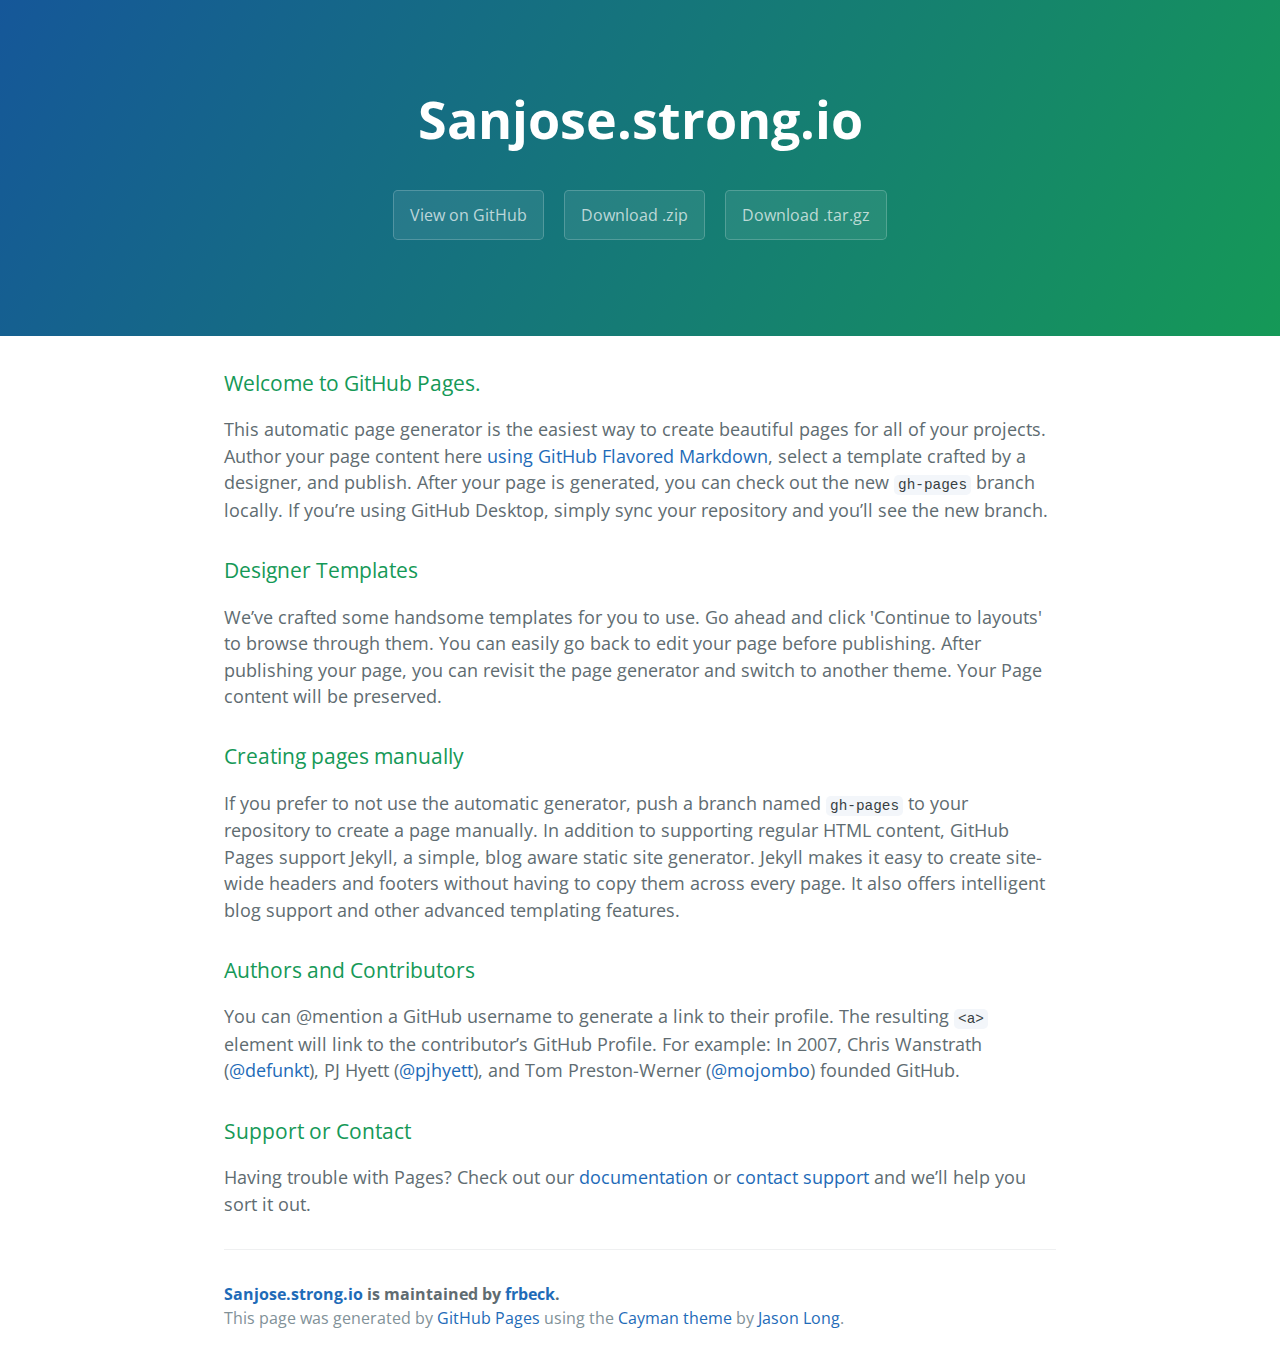
==== index.html @ 9eb65832 "Create master branch via GitHub" ====
<!DOCTYPE html>
<html lang="en-us">
  <head>
    <meta charset="UTF-8">
    <title>Sanjose.strong.io by frbeck</title>
    <meta name="viewport" content="width=device-width, initial-scale=1">
    <link rel="stylesheet" type="text/css" href="stylesheets/normalize.css" media="screen">
    <link href='https://fonts.googleapis.com/css?family=Open+Sans:400,700' rel='stylesheet' type='text/css'>
    <link rel="stylesheet" type="text/css" href="stylesheets/stylesheet.css" media="screen">
    <link rel="stylesheet" type="text/css" href="stylesheets/github-light.css" media="screen">
  </head>
  <body>
    <section class="page-header">
      <h1 class="project-name">Sanjose.strong.io</h1>
      <h2 class="project-tagline"></h2>
      <a href="https://github.com/frbeck/sanjose.strong.io" class="btn">View on GitHub</a>
      <a href="https://github.com/frbeck/sanjose.strong.io/zipball/master" class="btn">Download .zip</a>
      <a href="https://github.com/frbeck/sanjose.strong.io/tarball/master" class="btn">Download .tar.gz</a>
    </section>

    <section class="main-content">
      <h3>
<a id="welcome-to-github-pages" class="anchor" href="#welcome-to-github-pages" aria-hidden="true"><span aria-hidden="true" class="octicon octicon-link"></span></a>Welcome to GitHub Pages.</h3>
<p>This automatic page generator is the easiest way to create beautiful pages for all of your projects. Author your page content here <a href="https://guides.github.com/features/mastering-markdown/">using GitHub Flavored Markdown</a>, select a template crafted by a designer, and publish. After your page is generated, you can check out the new <code>gh-pages</code> branch locally. If you’re using GitHub Desktop, simply sync your repository and you’ll see the new branch.</p>
<h3>
<a id="designer-templates" class="anchor" href="#designer-templates" aria-hidden="true"><span aria-hidden="true" class="octicon octicon-link"></span></a>Designer Templates</h3>
<p>We’ve crafted some handsome templates for you to use. Go ahead and click 'Continue to layouts' to browse through them. You can easily go back to edit your page before publishing. After publishing your page, you can revisit the page generator and switch to another theme. Your Page content will be preserved.</p>
<h3>
<a id="creating-pages-manually" class="anchor" href="#creating-pages-manually" aria-hidden="true"><span aria-hidden="true" class="octicon octicon-link"></span></a>Creating pages manually</h3>
<p>If you prefer to not use the automatic generator, push a branch named <code>gh-pages</code> to your repository to create a page manually. In addition to supporting regular HTML content, GitHub Pages support Jekyll, a simple, blog aware static site generator. Jekyll makes it easy to create site-wide headers and footers without having to copy them across every page. It also offers intelligent blog support and other advanced templating features.</p>
<h3>
<a id="authors-and-contributors" class="anchor" href="#authors-and-contributors" aria-hidden="true"><span aria-hidden="true" class="octicon octicon-link"></span></a>Authors and Contributors</h3>
<p>You can @mention a GitHub username to generate a link to their profile. The resulting <code>&lt;a&gt;</code> element will link to the contributor’s GitHub Profile. For example: In 2007, Chris Wanstrath (<a class="user-mention" data-hovercard-type="user" data-hovercard-url="/users/defunkt/hovercard" data-octo-click="hovercard-link-click" data-octo-dimensions="link_type:self" href="https://github.com/defunkt">@defunkt</a>), PJ Hyett (<a class="user-mention" data-hovercard-type="user" data-hovercard-url="/users/pjhyett/hovercard" data-octo-click="hovercard-link-click" data-octo-dimensions="link_type:self" href="https://github.com/pjhyett">@pjhyett</a>), and Tom Preston-Werner (<a class="user-mention" data-hovercard-type="user" data-hovercard-url="/users/mojombo/hovercard" data-octo-click="hovercard-link-click" data-octo-dimensions="link_type:self" href="https://github.com/mojombo">@mojombo</a>) founded GitHub.</p>
<h3>
<a id="support-or-contact" class="anchor" href="#support-or-contact" aria-hidden="true"><span aria-hidden="true" class="octicon octicon-link"></span></a>Support or Contact</h3>
<p>Having trouble with Pages? Check out our <a href="https://help.github.com/pages">documentation</a> or <a href="https://github.com/contact">contact support</a> and we’ll help you sort it out.</p>

      <footer class="site-footer">
        <span class="site-footer-owner"><a href="https://github.com/frbeck/sanjose.strong.io">Sanjose.strong.io</a> is maintained by <a href="https://github.com/frbeck">frbeck</a>.</span>

        <span class="site-footer-credits">This page was generated by <a href="https://pages.github.com">GitHub Pages</a> using the <a href="https://github.com/jasonlong/cayman-theme">Cayman theme</a> by <a href="https://twitter.com/jasonlong">Jason Long</a>.</span>
      </footer>

    </section>

  
  </body>
</html>
---- stylesheets/stylesheet.css ----
* {
  box-sizing: border-box; }

body {
  padding: 0;
  margin: 0;
  font-family: "Open Sans", "Helvetica Neue", Helvetica, Arial, sans-serif;
  font-size: 16px;
  line-height: 1.5;
  color: #606c71; }

a {
  color: #1e6bb8;
  text-decoration: none; }
  a:hover {
    text-decoration: underline; }

.btn {
  display: inline-block;
  margin-bottom: 1rem;
  color: rgba(255, 255, 255, 0.7);
  background-color: rgba(255, 255, 255, 0.08);
  border-color: rgba(255, 255, 255, 0.2);
  border-style: solid;
  border-width: 1px;
  border-radius: 0.3rem;
  transition: color 0.2s, background-color 0.2s, border-color 0.2s; }
  .btn + .btn {
    margin-left: 1rem; }

.btn:hover {
  color: rgba(255, 255, 255, 0.8);
  text-decoration: none;
  background-color: rgba(255, 255, 255, 0.2);
  border-color: rgba(255, 255, 255, 0.3); }

@media screen and (min-width: 64em) {
  .btn {
    padding: 0.75rem 1rem; } }

@media screen and (min-width: 42em) and (max-width: 64em) {
  .btn {
    padding: 0.6rem 0.9rem;
    font-size: 0.9rem; } }

@media screen and (max-width: 42em) {
  .btn {
    display: block;
    width: 100%;
    padding: 0.75rem;
    font-size: 0.9rem; }
    .btn + .btn {
      margin-top: 1rem;
      margin-left: 0; } }

.page-header {
  color: #fff;
  text-align: center;
  background-color: #159957;
  background-image: linear-gradient(120deg, #155799, #159957); }

@media screen and (min-width: 64em) {
  .page-header {
    padding: 5rem 6rem; } }

@media screen and (min-width: 42em) and (max-width: 64em) {
  .page-header {
    padding: 3rem 4rem; } }

@media screen and (max-width: 42em) {
  .page-header {
    padding: 2rem 1rem; } }

.project-name {
  margin-top: 0;
  margin-bottom: 0.1rem; }

@media screen and (min-width: 64em) {
  .project-name {
    font-size: 3.25rem; } }

@media screen and (min-width: 42em) and (max-width: 64em) {
  .project-name {
    font-size: 2.25rem; } }

@media screen and (max-width: 42em) {
  .project-name {
    font-size: 1.75rem; } }

.project-tagline {
  margin-bottom: 2rem;
  font-weight: normal;
  opacity: 0.7; }

@media screen and (min-width: 64em) {
  .project-tagline {
    font-size: 1.25rem; } }

@media screen and (min-width: 42em) and (max-width: 64em) {
  .project-tagline {
    font-size: 1.15rem; } }

@media screen and (max-width: 42em) {
  .project-tagline {
    font-size: 1rem; } }

.main-content :first-child {
  margin-top: 0; }
.main-content img {
  max-width: 100%; }
.main-content h1, .main-content h2, .main-content h3, .main-content h4, .main-content h5, .main-content h6 {
  margin-top: 2rem;
  margin-bottom: 1rem;
  font-weight: normal;
  color: #159957; }
.main-content p {
  margin-bottom: 1em; }
.main-content code {
  padding: 2px 4px;
  font-family: Consolas, "Liberation Mono", Menlo, Courier, monospace;
  font-size: 0.9rem;
  color: #383e41;
  background-color: #f3f6fa;
  border-radius: 0.3rem; }
.main-content pre {
  padding: 0.8rem;
  margin-top: 0;
  margin-bottom: 1rem;
  font: 1rem Consolas, "Liberation Mono", Menlo, Courier, monospace;
  color: #567482;
  word-wrap: normal;
  background-color: #f3f6fa;
  border: solid 1px #dce6f0;
  border-radius: 0.3rem; }
  .main-content pre > code {
    padding: 0;
    margin: 0;
    font-size: 0.9rem;
    color: #567482;
    word-break: normal;
    white-space: pre;
    background: transparent;
    border: 0; }
.main-content .highlight {
  margin-bottom: 1rem; }
  .main-content .highlight pre {
    margin-bottom: 0;
    word-break: normal; }
.main-content .highlight pre, .main-content pre {
  padding: 0.8rem;
  overflow: auto;
  font-size: 0.9rem;
  line-height: 1.45;
  border-radius: 0.3rem; }
.main-content pre code, .main-content pre tt {
  display: inline;
  max-width: initial;
  padding: 0;
  margin: 0;
  overflow: initial;
  line-height: inherit;
  word-wrap: normal;
  background-color: transparent;
  border: 0; }
  .main-content pre code:before, .main-content pre code:after, .main-content pre tt:before, .main-content pre tt:after {
    content: normal; }
.main-content ul, .main-content ol {
  margin-top: 0; }
.main-content blockquote {
  padding: 0 1rem;
  margin-left: 0;
  color: #819198;
  border-left: 0.3rem solid #dce6f0; }
  .main-content blockquote > :first-child {
    margin-top: 0; }
  .main-content blockquote > :last-child {
    margin-bottom: 0; }
.main-content table {
  display: block;
  width: 100%;
  overflow: auto;
  word-break: normal;
  word-break: keep-all; }
  .main-content table th {
    font-weight: bold; }
  .main-content table th, .main-content table td {
    padding: 0.5rem 1rem;
    border: 1px solid #e9ebec; }
.main-content dl {
  padding: 0; }
  .main-content dl dt {
    padding: 0;
    margin-top: 1rem;
    font-size: 1rem;
    font-weight: bold; }
  .main-content dl dd {
    padding: 0;
    margin-bottom: 1rem; }
.main-content hr {
  height: 2px;
  padding: 0;
  margin: 1rem 0;
  background-color: #eff0f1;
  border: 0; }

@media screen and (min-width: 64em) {
  .main-content {
    max-width: 64rem;
    padding: 2rem 6rem;
    margin: 0 auto;
    font-size: 1.1rem; } }

@media screen and (min-width: 42em) and (max-width: 64em) {
  .main-content {
    padding: 2rem 4rem;
    font-size: 1.1rem; } }

@media screen and (max-width: 42em) {
  .main-content {
    padding: 2rem 1rem;
    font-size: 1rem; } }

.site-footer {
  padding-top: 2rem;
  margin-top: 2rem;
  border-top: solid 1px #eff0f1; }

.site-footer-owner {
  display: block;
  font-weight: bold; }

.site-footer-credits {
  color: #819198; }

@media screen and (min-width: 64em) {
  .site-footer {
    font-size: 1rem; } }

@media screen and (min-width: 42em) and (max-width: 64em) {
  .site-footer {
    font-size: 1rem; } }

@media screen and (max-width: 42em) {
  .site-footer {
    font-size: 0.9rem; } }
---- stylesheets/github-light.css ----
/*!
 * GitHub Light v0.4.1
 * Copyright (c) 2012 - 2017 GitHub, Inc.
 * Licensed under MIT (https://github.com/primer/github-syntax-theme-generator/blob/master/LICENSE)
 */

.pl-c /* comment, punctuation.definition.comment, string.comment */ {
  color: #6a737d;
}

.pl-c1 /* constant, entity.name.constant, variable.other.constant, variable.language, support, meta.property-name, support.constant, support.variable, meta.module-reference, markup.raw, meta.diff.header, meta.output */,
.pl-s .pl-v /* string variable */ {
  color: #005cc5;
}

.pl-e /* entity */,
.pl-en /* entity.name */ {
  color: #6f42c1;
}

.pl-smi /* variable.parameter.function, storage.modifier.package, storage.modifier.import, storage.type.java, variable.other */,
.pl-s .pl-s1 /* string source */ {
  color: #24292e;
}

.pl-ent /* entity.name.tag, markup.quote */ {
  color: #22863a;
}

.pl-k /* keyword, storage, storage.type */ {
  color: #d73a49;
}

.pl-s /* string */,
.pl-pds /* punctuation.definition.string, source.regexp, string.regexp.character-class */,
.pl-s .pl-pse .pl-s1 /* string punctuation.section.embedded source */,
.pl-sr /* string.regexp */,
.pl-sr .pl-cce /* string.regexp constant.character.escape */,
.pl-sr .pl-sre /* string.regexp source.ruby.embedded */,
.pl-sr .pl-sra /* string.regexp string.regexp.arbitrary-repitition */ {
  color: #032f62;
}

.pl-v /* variable */,
.pl-smw /* sublimelinter.mark.warning */ {
  color: #e36209;
}

.pl-bu /* invalid.broken, invalid.deprecated, invalid.unimplemented, message.error, brackethighlighter.unmatched, sublimelinter.mark.error */ {
  color: #b31d28;
}

.pl-ii /* invalid.illegal */ {
  color: #fafbfc;
  background-color: #b31d28;
}

.pl-c2 /* carriage-return */ {
  color: #fafbfc;
  background-color: #d73a49;
}

.pl-c2::before /* carriage-return */ {
  content: "^M";
}

.pl-sr .pl-cce /* string.regexp constant.character.escape */ {
  font-weight: bold;
  color: #22863a;
}

.pl-ml /* markup.list */ {
  color: #735c0f;
}

.pl-mh /* markup.heading */,
.pl-mh .pl-en /* markup.heading entity.name */,
.pl-ms /* meta.separator */ {
  font-weight: bold;
  color: #005cc5;
}

.pl-mi /* markup.italic */ {
  font-style: italic;
  color: #24292e;
}

.pl-mb /* markup.bold */ {
  font-weight: bold;
  color: #24292e;
}

.pl-md /* markup.deleted, meta.diff.header.from-file, punctuation.definition.deleted */ {
  color: #b31d28;
  background-color: #ffeef0;
}

.pl-mi1 /* markup.inserted, meta.diff.header.to-file, punctuation.definition.inserted */ {
  color: #22863a;
  background-color: #f0fff4;
}

.pl-mc /* markup.changed, punctuation.definition.changed */ {
  color: #e36209;
  background-color: #ffebda;
}

.pl-mi2 /* markup.ignored, markup.untracked */ {
  color: #f6f8fa;
  background-color: #005cc5;
}

.pl-mdr /* meta.diff.range */ {
  font-weight: bold;
  color: #6f42c1;
}

.pl-ba /* brackethighlighter.tag, brackethighlighter.curly, brackethighlighter.round, brackethighlighter.square, brackethighlighter.angle, brackethighlighter.quote */ {
  color: #586069;
}

.pl-sg /* sublimelinter.gutter-mark */ {
  color: #959da5;
}

.pl-corl /* constant.other.reference.link, string.other.link */ {
  text-decoration: underline;
  color: #032f62;
}
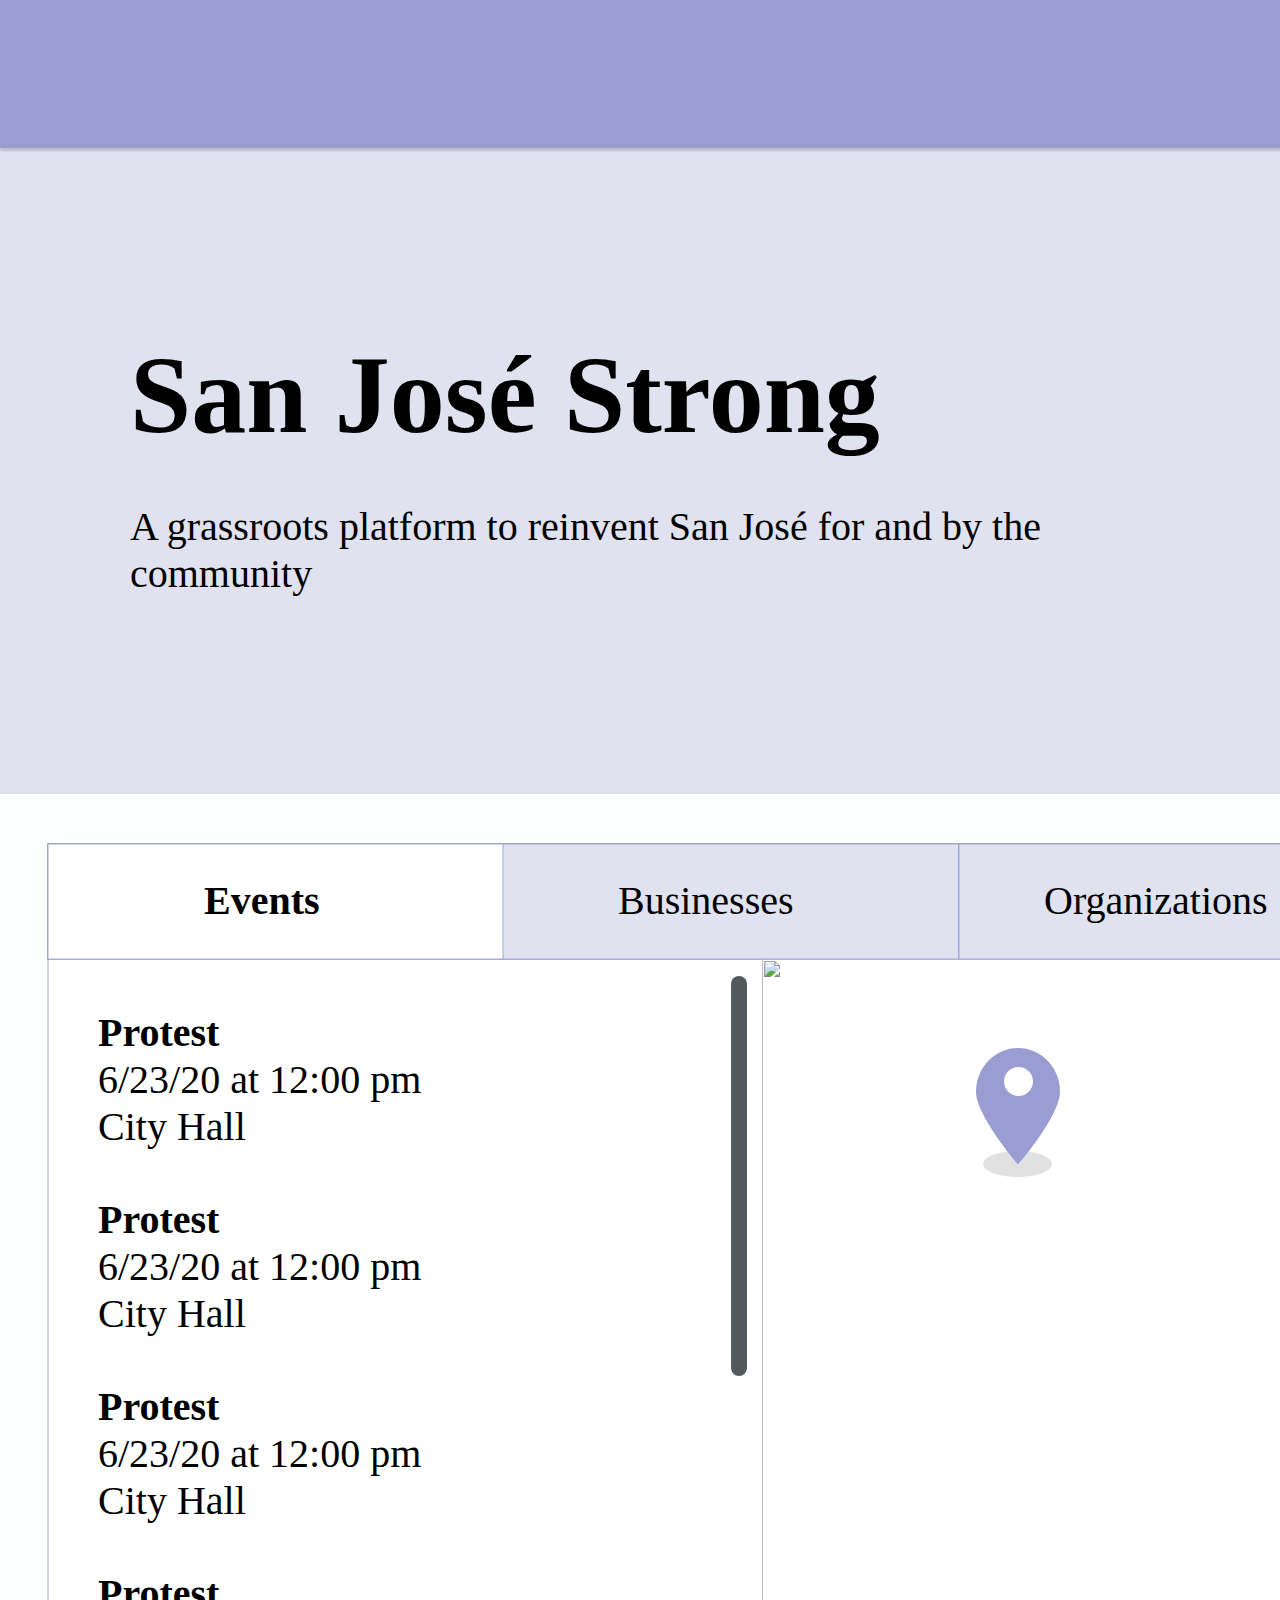
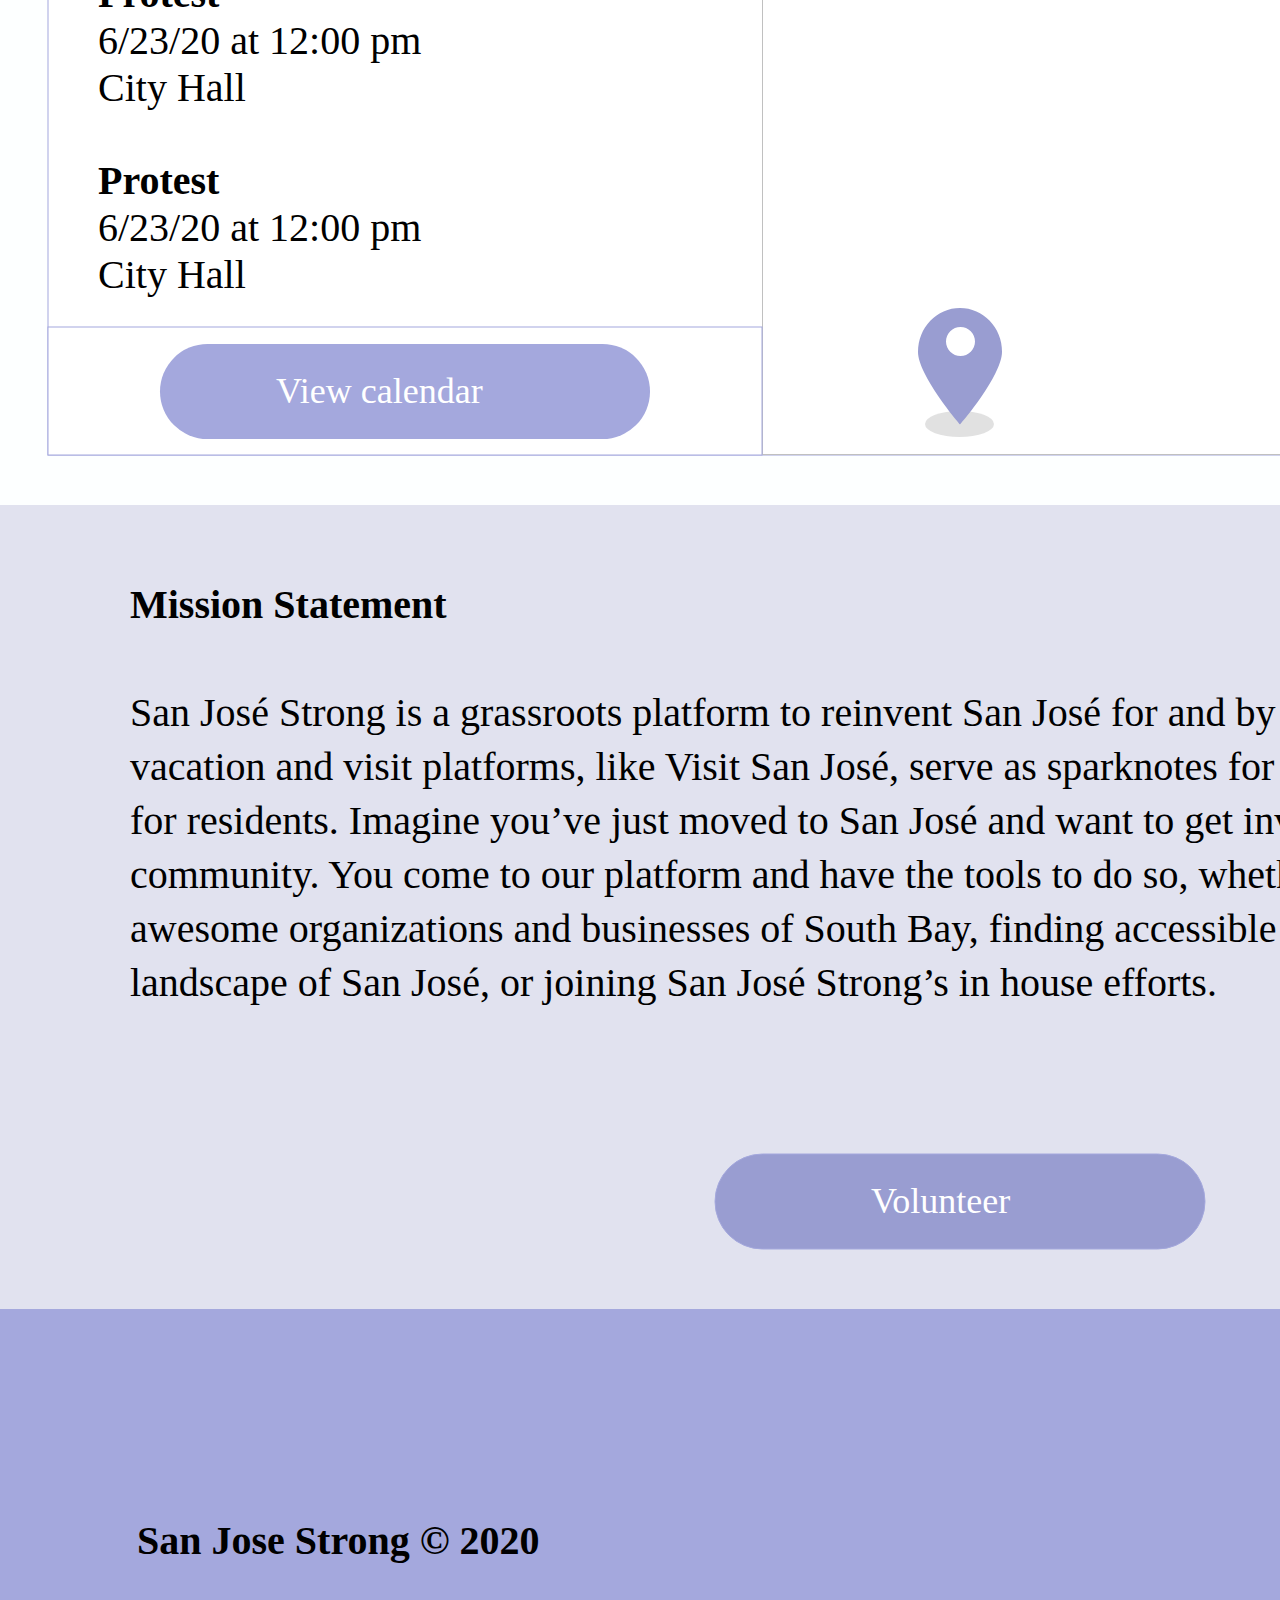
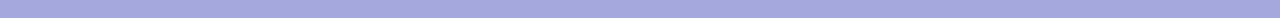
==== commit 3198910b: "Rename __Home___default_events__.html to index.html" ====
--- a/index.html
+++ b/index.html
@@ -1,48 +1,220 @@
 <!DOCTYPE html>
-<html lang="en-us">
-  <head>
-    <meta charset="UTF-8">
-    <title>Sanjose.strong.io by frbeck</title>
-    <meta name="viewport" content="width=device-width, initial-scale=1">
-    <link rel="stylesheet" type="text/css" href="stylesheets/normalize.css" media="screen">
-    <link href='https://fonts.googleapis.com/css?family=Open+Sans:400,700' rel='stylesheet' type='text/css'>
-    <link rel="stylesheet" type="text/css" href="stylesheets/stylesheet.css" media="screen">
-    <link rel="stylesheet" type="text/css" href="stylesheets/github-light.css" media="screen">
-  </head>
-  <body>
-    <section class="page-header">
-      <h1 class="project-name">Sanjose.strong.io</h1>
-      <h2 class="project-tagline"></h2>
-      <a href="https://github.com/frbeck/sanjose.strong.io" class="btn">View on GitHub</a>
-      <a href="https://github.com/frbeck/sanjose.strong.io/zipball/master" class="btn">Download .zip</a>
-      <a href="https://github.com/frbeck/sanjose.strong.io/tarball/master" class="btn">Download .tar.gz</a>
-    </section>
-
-    <section class="main-content">
-      <h3>
-<a id="welcome-to-github-pages" class="anchor" href="#welcome-to-github-pages" aria-hidden="true"><span aria-hidden="true" class="octicon octicon-link"></span></a>Welcome to GitHub Pages.</h3>
-<p>This automatic page generator is the easiest way to create beautiful pages for all of your projects. Author your page content here <a href="https://guides.github.com/features/mastering-markdown/">using GitHub Flavored Markdown</a>, select a template crafted by a designer, and publish. After your page is generated, you can check out the new <code>gh-pages</code> branch locally. If you’re using GitHub Desktop, simply sync your repository and you’ll see the new branch.</p>
-<h3>
-<a id="designer-templates" class="anchor" href="#designer-templates" aria-hidden="true"><span aria-hidden="true" class="octicon octicon-link"></span></a>Designer Templates</h3>
-<p>We’ve crafted some handsome templates for you to use. Go ahead and click 'Continue to layouts' to browse through them. You can easily go back to edit your page before publishing. After publishing your page, you can revisit the page generator and switch to another theme. Your Page content will be preserved.</p>
-<h3>
-<a id="creating-pages-manually" class="anchor" href="#creating-pages-manually" aria-hidden="true"><span aria-hidden="true" class="octicon octicon-link"></span></a>Creating pages manually</h3>
-<p>If you prefer to not use the automatic generator, push a branch named <code>gh-pages</code> to your repository to create a page manually. In addition to supporting regular HTML content, GitHub Pages support Jekyll, a simple, blog aware static site generator. Jekyll makes it easy to create site-wide headers and footers without having to copy them across every page. It also offers intelligent blog support and other advanced templating features.</p>
-<h3>
-<a id="authors-and-contributors" class="anchor" href="#authors-and-contributors" aria-hidden="true"><span aria-hidden="true" class="octicon octicon-link"></span></a>Authors and Contributors</h3>
-<p>You can @mention a GitHub username to generate a link to their profile. The resulting <code>&lt;a&gt;</code> element will link to the contributor’s GitHub Profile. For example: In 2007, Chris Wanstrath (<a class="user-mention" data-hovercard-type="user" data-hovercard-url="/users/defunkt/hovercard" data-octo-click="hovercard-link-click" data-octo-dimensions="link_type:self" href="https://github.com/defunkt">@defunkt</a>), PJ Hyett (<a class="user-mention" data-hovercard-type="user" data-hovercard-url="/users/pjhyett/hovercard" data-octo-click="hovercard-link-click" data-octo-dimensions="link_type:self" href="https://github.com/pjhyett">@pjhyett</a>), and Tom Preston-Werner (<a class="user-mention" data-hovercard-type="user" data-hovercard-url="/users/mojombo/hovercard" data-octo-click="hovercard-link-click" data-octo-dimensions="link_type:self" href="https://github.com/mojombo">@mojombo</a>) founded GitHub.</p>
-<h3>
-<a id="support-or-contact" class="anchor" href="#support-or-contact" aria-hidden="true"><span aria-hidden="true" class="octicon octicon-link"></span></a>Support or Contact</h3>
-<p>Having trouble with Pages? Check out our <a href="https://help.github.com/pages">documentation</a> or <a href="https://github.com/contact">contact support</a> and we’ll help you sort it out.</p>
-
-      <footer class="site-footer">
-        <span class="site-footer-owner"><a href="https://github.com/frbeck/sanjose.strong.io">Sanjose.strong.io</a> is maintained by <a href="https://github.com/frbeck">frbeck</a>.</span>
-
-        <span class="site-footer-credits">This page was generated by <a href="https://pages.github.com">GitHub Pages</a> using the <a href="https://github.com/jasonlong/cayman-theme">Cayman theme</a> by <a href="https://twitter.com/jasonlong">Jason Long</a>.</span>
-      </footer>
-
-    </section>
-
-  
-  </body>
+<html>
+<head>
+<meta charset="utf-8"/>
+<meta http-equiv="X-UA-Compatible" content="IE=edge"/>
+<meta name="viewport" content="width=device-width, initial-scale=1.0">
+<title>* Home - default/events *</title>
+<link rel="stylesheet" type="text/css" id="applicationStylesheet" href="__Home___default_events__.css"/>
+<script id="applicationScript" type="text/javascript" src="__Home___default_events__.js"></script>
+</head>
+<body>
+<div id="_Home_-_defaultevents_">
+	<svg class="Rectangle_45">
+		<rect id="Rectangle_45" rx="0" ry="0" x="0" y="0" width="1822" height="1211">
+		</rect>
+	</svg>
+	<div id="Group_33">
+		<svg class="Rectangle_46">
+			<rect id="Rectangle_46" rx="0" ry="0" x="0" y="0" width="1822" height="115">
+			</rect>
+		</svg>
+	</div>
+	<img id="Mask_Group_1" src="Mask_Group_1.png" srcset="Mask_Group_1.png 1x, Mask_Group_1@2x.png 2x">
+	</svg>
+	<div id="Repeat_Grid_3">
+		<div id="Repeat_Grid_3_0" class="">
+			<div id="Protest_62320_at_1200_pm_City_">
+				<span>Protest</span><br><span style="font-style:normal;font-weight:normal;">6/23/20 at 12:00 pm<br/>City Hall </span>
+			</div>
+		</div>
+		<div id="Repeat_Grid_3_1" class="">
+			<div id="Protest_62320_at_1200_pm_City__">
+				<span>Protest</span><br><span style="font-style:normal;font-weight:normal;">6/23/20 at 12:00 pm<br/>City Hall </span>
+			</div>
+		</div>
+		<div id="Repeat_Grid_3_2" class="">
+			<div id="Protest_62320_at_1200_pm_City__ba">
+				<span>Protest</span><br><span style="font-style:normal;font-weight:normal;">6/23/20 at 12:00 pm<br/>City Hall </span>
+			</div>
+		</div>
+		<div id="Repeat_Grid_3_3" class="">
+			<div id="Protest_62320_at_1200_pm_City__bb">
+				<span>Protest</span><br><span style="font-style:normal;font-weight:normal;">6/23/20 at 12:00 pm<br/>City Hall </span>
+			</div>
+		</div>
+		<div id="Repeat_Grid_3_4" class="">
+			<div id="Protest_62320_at_1200_pm_City__bc">
+				<span>Protest</span><br><span style="font-style:normal;font-weight:normal;">6/23/20 at 12:00 pm<br/>City Hall </span>
+			</div>
+		</div>
+	</div>
+	<svg class="Rectangle_47">
+		<rect id="Rectangle_47" rx="8" ry="8" x="0" y="0" width="16" height="400">
+		</rect>
+	</svg>
+	<svg class="Rectangle_48">
+		<rect id="Rectangle_48" rx="0" ry="0" x="0" y="0" width="455.5" height="115">
+		</rect>
+	</svg>
+	<svg class="Rectangle_49">
+		<rect id="Rectangle_49" rx="0" ry="0" x="0" y="0" width="455.5" height="115">
+		</rect>
+	</svg>
+	<svg class="Rectangle_50">
+		<rect id="Rectangle_50" rx="0" ry="0" x="0" y="0" width="455.5" height="115">
+		</rect>
+	</svg>
+	<svg class="Rectangle_51">
+		<rect id="Rectangle_51" rx="0" ry="0" x="0" y="0" width="455.5" height="115">
+		</rect>
+	</svg>
+	<div id="Events">
+		<span>Events</span>
+	</div>
+	<div id="Businesses">
+		<span>Businesses</span>
+	</div>
+	<div id="Organizations">
+		<span>Organizations</span>
+	</div>
+	<div id="Stories__News">
+		<span>Stories & News</span>
+	</div>
+	<svg class="Rectangle_56">
+		<rect id="Rectangle_56" rx="0" ry="0" x="0" y="0" width="714" height="128">
+		</rect>
+	</svg>
+	<div id="mission_statement" class="mission_statement">
+		<div id="mission_statement_and_goals">
+			<svg class="Rectangle_13">
+				<rect id="Rectangle_13" rx="0" ry="0" x="0" y="0" width="1920" height="804">
+				</rect>
+			</svg>
+			<div id="Mission_Statement__San_Jos_Str">
+				<span>Mission Statement<br/></span><br><span style="font-style:normal;font-weight:normal;">San José Strong is a grassroots platform to reinvent San José for and by the community. Where vacation and visit platforms, like Visit San José, serve as sparknotes for tourists. We are the whole book for residents. Imagine you’ve just moved to San José and want to get involved in the culture and community. You come to our platform and have the tools to do so, whether by getting connected to the awesome organizations and businesses of South Bay, finding accessible resources to understand the landscape of San José, or joining San José Strong’s in house efforts. </span>
+			</div>
+		</div>
+		<div id="Group_11">
+			<svg class="Rectangle_8">
+				<rect id="Rectangle_8" rx="47.5" ry="47.5" x="0" y="0" width="490" height="95">
+				</rect>
+			</svg>
+			<div id="Volunteer">
+				<span>Volunteer</span>
+			</div>
+		</div>
+	</div>
+	<div id="Group_39">
+		<svg class="Rectangle_8_bp">
+			<rect id="Rectangle_8_bp" rx="47.5" ry="47.5" x="0" y="0" width="490" height="95">
+			</rect>
+		</svg>
+		<div id="View_calendar">
+			<span>View calendar</span>
+		</div>
+	</div>
+	<div id="footer" class="footer">
+		<svg class="Rectangle_58">
+			<rect id="Rectangle_58" rx="0" ry="0" x="0" y="0" width="1920" height="309">
+			</rect>
+		</svg>
+		<div id="San_Jose_Strong__2020">
+			<span>San Jose Strong © 2020</span>
+		</div>
+	</div>
+	<div id="Group_40">
+		<div id="Group_32">
+			<svg class="Union_4" viewBox="8998.999 -1568.501 69.001 137.001">
+				<path id="Union_4" d="M 9019.0009765625 -1431.499389648438 C 9007.9541015625 -1431.499389648438 8998.9990234375 -1440.45458984375 8998.9990234375 -1451.498901367188 L 8998.9990234375 -1500.500732421875 L 9068 -1500.500732421875 L 9068 -1451.498901367188 C 9068 -1440.45458984375 9059.044921875 -1431.499389648438 9048.0009765625 -1431.499389648438 L 9019.0009765625 -1431.499389648438 Z M 8998.9990234375 -1500.500732421875 L 8998.9990234375 -1548.498901367188 C 8998.9990234375 -1559.545532226562 9007.9541015625 -1568.500732421875 9019.0009765625 -1568.500732421875 L 9048.0009765625 -1568.500732421875 C 9059.044921875 -1568.500732421875 9068 -1559.545532226562 9068 -1548.498901367188 L 9068 -1500.500732421875 L 8998.9990234375 -1500.500732421875 Z">
+				</path>
+			</svg>
+			<svg class="Rectangle_23">
+				<rect id="Rectangle_23" rx="0" ry="0" x="0" y="0" width="25" height="4">
+				</rect>
+			</svg>
+			<svg class="Rectangle_24">
+				<rect id="Rectangle_24" rx="0" ry="0" x="0" y="0" width="25" height="4">
+				</rect>
+			</svg>
+			<svg class="Rectangle_25">
+				<rect id="Rectangle_25" rx="0" ry="0" x="0" y="0" width="24.75" height="4.125">
+				</rect>
+			</svg>
+		</div>
+		<svg class="Line_6" viewBox="0 0 54 1">
+			<path id="Line_6" d="M 0 0 L 54 0">
+			</path>
+		</svg>
+	</div>
+	<div id="Group_41">
+		<svg class="Ellipse_4">
+			<ellipse id="Ellipse_4" rx="34.5" ry="13" cx="34.5" cy="13">
+			</ellipse>
+		</svg>
+		<svg class="Subtraction_3" viewBox="0 0 84 116.378">
+			<path id="Subtraction_3" d="M 42.00031661987305 116.3781127929688 L 41.99955749511719 116.3772430419922 C 41.89420318603516 116.255615234375 31.34418678283691 104.0428314208984 21.00014495849609 89.13588714599609 C 14.9037446975708 80.35027313232422 10.04624462127686 72.33348846435547 6.562544345855713 65.30821228027344 C 2.20797324180603 56.52667236328125 1.599905772309285e-05 49.27855682373047 1.599905772309285e-05 43.76520156860352 C 1.599905772309285e-05 37.85702896118164 1.110473155975342 32.12555694580078 3.300530195236206 26.72999954223633 C 5.415915966033936 21.51844215393066 8.444244384765625 16.83801460266113 12.30141639709473 12.81869983673096 C 16.15865898132324 8.799328804016113 20.65034484863281 5.643657207489014 25.65170097351074 3.439357042312622 C 30.82973098754883 1.157171249389648 36.3302001953125 -1.613071987094372e-07 42.00031661987305 -1.613071987094372e-07 C 47.67017364501953 -1.613071987094372e-07 53.17047500610352 1.157171249389648 58.3484001159668 3.439357042312622 C 63.34961700439453 5.643657207489014 67.84120178222656 8.799328804016113 71.69838714599609 12.81869983673096 C 75.55551910400391 16.83801460266113 78.58383178710938 21.51845741271973 80.69920349121094 26.72999954223633 C 82.88925933837891 32.12557220458984 83.99971771240234 37.8570442199707 83.99971771240234 43.76520156860352 C 83.99971771240234 49.27858734130859 81.79180145263672 56.52669906616211 77.43731689453125 65.30821228027344 C 73.95370483398438 72.33347320556641 69.09629058837891 80.35027313232422 63.00001525878906 89.13590240478516 C 52.65931701660156 104.0383453369141 42.10646057128906 116.2555694580078 42.00107192993164 116.3772430419922 L 42.00031661987305 116.3781127929688 Z M 42.49981689453125 18.99991416931152 C 38.62667465209961 18.99991416931152 34.98541641235352 20.50814247131348 32.24677276611328 23.24677085876465 C 29.50814437866211 25.98542785644531 27.99991607666016 29.62668609619141 27.99991607666016 33.49980163574219 C 27.99991607666016 37.37292861938477 29.50814437866211 41.01418685913086 32.24677276611328 43.75284194946289 C 34.98540115356445 46.49147033691406 38.62667465209961 47.99971389770508 42.49981689453125 47.99971389770508 C 46.37294387817383 47.99971389770508 50.01420211791992 46.49147033691406 52.75283050537109 43.75284194946289 C 55.49147415161133 41.01418685913086 56.99971771240234 37.3729133605957 56.99971771240234 33.49980163574219 C 56.99971771240234 29.62667083740234 55.49147415161133 25.98541450500488 52.75283050537109 23.24677085876465 C 50.01418685913086 20.50814247131348 46.37292861938477 18.99991416931152 42.49981689453125 18.99991416931152 Z">
+			</path>
+		</svg>
+	</div>
+	<div id="Group_42">
+		<svg class="Ellipse_4_b">
+			<ellipse id="Ellipse_4_b" rx="34.5" ry="13" cx="34.5" cy="13">
+			</ellipse>
+		</svg>
+		<svg class="Subtraction_3_b" viewBox="0 0 84 116.378">
+			<path id="Subtraction_3_b" d="M 42.00031661987305 116.3781127929688 L 41.99955749511719 116.3772430419922 C 41.89420318603516 116.255615234375 31.34418678283691 104.0428314208984 21.00014495849609 89.13588714599609 C 14.9037446975708 80.35027313232422 10.04624462127686 72.33348846435547 6.562544345855713 65.30821228027344 C 2.20797324180603 56.52667236328125 1.599905772309285e-05 49.27855682373047 1.599905772309285e-05 43.76520156860352 C 1.599905772309285e-05 37.85702896118164 1.110473155975342 32.12555694580078 3.300530195236206 26.72999954223633 C 5.415915966033936 21.51844215393066 8.444244384765625 16.83801460266113 12.30141639709473 12.81869983673096 C 16.15865898132324 8.799328804016113 20.65034484863281 5.643657207489014 25.65170097351074 3.439357042312622 C 30.82973098754883 1.157171249389648 36.3302001953125 -1.613071987094372e-07 42.00031661987305 -1.613071987094372e-07 C 47.67017364501953 -1.613071987094372e-07 53.17047500610352 1.157171249389648 58.3484001159668 3.439357042312622 C 63.34961700439453 5.643657207489014 67.84120178222656 8.799328804016113 71.69838714599609 12.81869983673096 C 75.55551910400391 16.83801460266113 78.58383178710938 21.51845741271973 80.69920349121094 26.72999954223633 C 82.88925933837891 32.12557220458984 83.99971771240234 37.8570442199707 83.99971771240234 43.76520156860352 C 83.99971771240234 49.27858734130859 81.79180145263672 56.52669906616211 77.43731689453125 65.30821228027344 C 73.95370483398438 72.33347320556641 69.09629058837891 80.35027313232422 63.00001525878906 89.13590240478516 C 52.65931701660156 104.0383453369141 42.10646057128906 116.2555694580078 42.00107192993164 116.3772430419922 L 42.00031661987305 116.3781127929688 Z M 42.49981689453125 18.99991416931152 C 38.62667465209961 18.99991416931152 34.98541641235352 20.50814247131348 32.24677276611328 23.24677085876465 C 29.50814437866211 25.98542785644531 27.99991607666016 29.62668609619141 27.99991607666016 33.49980163574219 C 27.99991607666016 37.37292861938477 29.50814437866211 41.01418685913086 32.24677276611328 43.75284194946289 C 34.98540115356445 46.49147033691406 38.62667465209961 47.99971389770508 42.49981689453125 47.99971389770508 C 46.37294387817383 47.99971389770508 50.01420211791992 46.49147033691406 52.75283050537109 43.75284194946289 C 55.49147415161133 41.01418685913086 56.99971771240234 37.3729133605957 56.99971771240234 33.49980163574219 C 56.99971771240234 29.62667083740234 55.49147415161133 25.98541450500488 52.75283050537109 23.24677085876465 C 50.01418685913086 20.50814247131348 46.37292861938477 18.99991416931152 42.49981689453125 18.99991416931152 Z">
+			</path>
+		</svg>
+	</div>
+	<div id="Group_43">
+		<svg class="Ellipse_4_ca">
+			<ellipse id="Ellipse_4_ca" rx="34.5" ry="13" cx="34.5" cy="13">
+			</ellipse>
+		</svg>
+		<svg class="Subtraction_3_ca" viewBox="0 0 84 116.378">
+			<path id="Subtraction_3_ca" d="M 42.00031661987305 116.3781127929688 L 41.99955749511719 116.3772430419922 C 41.89420318603516 116.255615234375 31.34418678283691 104.0428314208984 21.00014495849609 89.13588714599609 C 14.9037446975708 80.35027313232422 10.04624462127686 72.33348846435547 6.562544345855713 65.30821228027344 C 2.20797324180603 56.52667236328125 1.599905772309285e-05 49.27855682373047 1.599905772309285e-05 43.76520156860352 C 1.599905772309285e-05 37.85702896118164 1.110473155975342 32.12555694580078 3.300530195236206 26.72999954223633 C 5.415915966033936 21.51844215393066 8.444244384765625 16.83801460266113 12.30141639709473 12.81869983673096 C 16.15865898132324 8.799328804016113 20.65034484863281 5.643657207489014 25.65170097351074 3.439357042312622 C 30.82973098754883 1.157171249389648 36.3302001953125 -1.613071987094372e-07 42.00031661987305 -1.613071987094372e-07 C 47.67017364501953 -1.613071987094372e-07 53.17047500610352 1.157171249389648 58.3484001159668 3.439357042312622 C 63.34961700439453 5.643657207489014 67.84120178222656 8.799328804016113 71.69838714599609 12.81869983673096 C 75.55551910400391 16.83801460266113 78.58383178710938 21.51845741271973 80.69920349121094 26.72999954223633 C 82.88925933837891 32.12557220458984 83.99971771240234 37.8570442199707 83.99971771240234 43.76520156860352 C 83.99971771240234 49.27858734130859 81.79180145263672 56.52669906616211 77.43731689453125 65.30821228027344 C 73.95370483398438 72.33347320556641 69.09629058837891 80.35027313232422 63.00001525878906 89.13590240478516 C 52.65931701660156 104.0383453369141 42.10646057128906 116.2555694580078 42.00107192993164 116.3772430419922 L 42.00031661987305 116.3781127929688 Z M 42.49981689453125 18.99991416931152 C 38.62667465209961 18.99991416931152 34.98541641235352 20.50814247131348 32.24677276611328 23.24677085876465 C 29.50814437866211 25.98542785644531 27.99991607666016 29.62668609619141 27.99991607666016 33.49980163574219 C 27.99991607666016 37.37292861938477 29.50814437866211 41.01418685913086 32.24677276611328 43.75284194946289 C 34.98540115356445 46.49147033691406 38.62667465209961 47.99971389770508 42.49981689453125 47.99971389770508 C 46.37294387817383 47.99971389770508 50.01420211791992 46.49147033691406 52.75283050537109 43.75284194946289 C 55.49147415161133 41.01418685913086 56.99971771240234 37.3729133605957 56.99971771240234 33.49980163574219 C 56.99971771240234 29.62667083740234 55.49147415161133 25.98541450500488 52.75283050537109 23.24677085876465 C 50.01418685913086 20.50814247131348 46.37292861938477 18.99991416931152 42.49981689453125 18.99991416931152 Z">
+			</path>
+		</svg>
+	</div>
+	<div id="sj_strong_header_home" class="sj_strong_header_home">
+		<div id="header">
+			<svg class="Path_2" viewBox="0 0 1920 646">
+				<path id="Path_2" d="M 0 0 L 1920 0 L 1920 646 L 0 646 L 0 0 Z">
+				</path>
+			</svg>
+		</div>
+		<div id="Group_48">
+			<svg class="Rectangle_7">
+				<rect id="Rectangle_7" rx="0" ry="0" x="0" y="0" width="1920" height="148">
+				</rect>
+			</svg>
+			<div id="Group_47">
+				<svg class="Rectangle_73">
+					<rect id="Rectangle_73" rx="0" ry="0" x="0" y="0" width="120" height="15">
+					</rect>
+				</svg>
+				<svg class="Rectangle_74">
+					<rect id="Rectangle_74" rx="0" ry="0" x="0" y="0" width="120" height="16">
+					</rect>
+				</svg>
+				<svg class="Rectangle_75">
+					<rect id="Rectangle_75" rx="0" ry="0" x="0" y="0" width="120" height="15">
+					</rect>
+				</svg>
+			</div>
+		</div>
+		<div id="Group_51">
+			<div id="San_Jos_Strong">
+				<span>San José Strong</span>
+			</div>
+			<div id="A_grassroots_platform_to_reinv">
+				<span>A grassroots platform to reinvent San José for and by the community</span>
+			</div>
+		</div>
+		<img id="Mask_Group_3" src="Mask_Group_3.png" srcset="Mask_Group_3.png 1x, Mask_Group_3@2x.png 2x">
+		</svg>
+	</div>
+</div>
+</body>
 </html>
--- a/__Home___default_events__.css
+++ b/__Home___default_events__.css
@@ -0,0 +1,800 @@
+.mediaViewInfo {
+	--web-view-name: * Home - default/events *;
+	--web-view-id: _Home_-_defaultevents_;
+	--web-scale-on-resize: true;
+	--web-enable-deep-linking: true;
+}
+:root {
+	--web-view-ids: _Home_-_defaultevents_;
+}
+* {
+	margin: 0;
+	padding: 0;
+	box-sizing: border-box;
+	border: none;
+}
+#_Home_-_defaultevents_ {
+	position: absolute;
+	width: 1920px;
+	height: 3218px;
+	background-color: rgba(253,255,255,1);
+	overflow: hidden;
+	--web-view-name: * Home - default/events *;
+	--web-view-id: _Home_-_defaultevents_;
+	--web-scale-on-resize: true;
+	--web-enable-deep-linking: true;
+}
+#Rectangle_45 {
+	fill: rgba(255,255,255,1);
+	stroke: rgba(164,168,221,1);
+	stroke-width: 1px;
+	stroke-linejoin: miter;
+	stroke-linecap: butt;
+	stroke-miterlimit: 4;
+	shape-rendering: auto;
+}
+.Rectangle_45 {
+	position: absolute;
+	overflow: visible;
+	width: 1822px;
+	height: 1211px;
+	left: 48px;
+	top: 844px;
+}
+#Group_33 {
+	position: absolute;
+	width: 1822px;
+	height: 115px;
+	left: 48px;
+	top: 844px;
+	overflow: visible;
+}
+#Rectangle_46 {
+	fill: rgba(255,255,255,1);
+	stroke: rgba(112,112,112,1);
+	stroke-width: 1px;
+	stroke-linejoin: miter;
+	stroke-linecap: butt;
+	stroke-miterlimit: 4;
+	shape-rendering: auto;
+}
+.Rectangle_46 {
+	position: absolute;
+	overflow: visible;
+	width: 1822px;
+	height: 115px;
+	left: 0px;
+	top: 0px;
+}
+#Mask_Group_1 {
+	position: absolute;
+	width: 1108.128px;
+	height: 1095.503px;
+	left: 761.541px;
+	top: 959px;
+	overflow: visible;
+}
+#Repeat_Grid_3 {
+	position: absolute;
+	width: 386px;
+	height: 918px;
+	left: 98px;
+	top: 1009px;
+	overflow: hidden;
+}
+#Repeat_Grid_3_0 {
+	position: absolute;
+	width: 385px;
+	height: 147px;
+	left: 0px;
+	top: 0px;
+	overflow: visible;
+}
+#Protest_62320_at_1200_pm_City_ {
+	left: 0px;
+	top: 0px;
+	position: absolute;
+	overflow: visible;
+	width: 386px;
+	white-space: nowrap;
+	text-align: left;
+	font-family: Montserrat;
+	font-style: normal;
+	font-weight: bold;
+	font-size: 40px;
+	color: rgba(0,0,0,1);
+}
+#Repeat_Grid_3_1 {
+	position: absolute;
+	width: 385px;
+	height: 147px;
+	left: 0px;
+	top: 187px;
+	overflow: visible;
+}
+#Protest_62320_at_1200_pm_City__ {
+	left: 0px;
+	top: 0px;
+	position: absolute;
+	overflow: visible;
+	width: 386px;
+	white-space: nowrap;
+	text-align: left;
+	font-family: Montserrat;
+	font-style: normal;
+	font-weight: bold;
+	font-size: 40px;
+	color: rgba(0,0,0,1);
+}
+#Repeat_Grid_3_2 {
+	position: absolute;
+	width: 385px;
+	height: 147px;
+	left: 0px;
+	top: 374px;
+	overflow: visible;
+}
+#Protest_62320_at_1200_pm_City__ba {
+	left: 0px;
+	top: 0px;
+	position: absolute;
+	overflow: visible;
+	width: 386px;
+	white-space: nowrap;
+	text-align: left;
+	font-family: Montserrat;
+	font-style: normal;
+	font-weight: bold;
+	font-size: 40px;
+	color: rgba(0,0,0,1);
+}
+#Repeat_Grid_3_3 {
+	position: absolute;
+	width: 385px;
+	height: 147px;
+	left: 0px;
+	top: 561px;
+	overflow: visible;
+}
+#Protest_62320_at_1200_pm_City__bb {
+	left: 0px;
+	top: 0px;
+	position: absolute;
+	overflow: visible;
+	width: 386px;
+	white-space: nowrap;
+	text-align: left;
+	font-family: Montserrat;
+	font-style: normal;
+	font-weight: bold;
+	font-size: 40px;
+	color: rgba(0,0,0,1);
+}
+#Repeat_Grid_3_4 {
+	position: absolute;
+	width: 385px;
+	height: 147px;
+	left: 0px;
+	top: 748px;
+	overflow: visible;
+}
+#Protest_62320_at_1200_pm_City__bc {
+	left: 0px;
+	top: 0px;
+	position: absolute;
+	overflow: visible;
+	width: 386px;
+	white-space: nowrap;
+	text-align: left;
+	font-family: Montserrat;
+	font-style: normal;
+	font-weight: bold;
+	font-size: 40px;
+	color: rgba(0,0,0,1);
+}
+#Rectangle_47 {
+	fill: rgba(82,90,93,1);
+}
+.Rectangle_47 {
+	position: absolute;
+	overflow: visible;
+	width: 16px;
+	height: 400px;
+	left: 731px;
+	top: 976px;
+}
+#Rectangle_48 {
+	fill: rgba(255,255,255,1);
+	stroke: rgba(164,168,221,1);
+	stroke-width: 1px;
+	stroke-linejoin: miter;
+	stroke-linecap: butt;
+	stroke-miterlimit: 4;
+	shape-rendering: auto;
+}
+.Rectangle_48 {
+	position: absolute;
+	overflow: visible;
+	width: 455.5px;
+	height: 115px;
+	left: 48px;
+	top: 844px;
+}
+#Rectangle_49 {
+	fill: rgba(225,226,239,1);
+	stroke: rgba(164,168,221,1);
+	stroke-width: 1px;
+	stroke-linejoin: miter;
+	stroke-linecap: butt;
+	stroke-miterlimit: 4;
+	shape-rendering: auto;
+}
+.Rectangle_49 {
+	position: absolute;
+	overflow: visible;
+	width: 455.5px;
+	height: 115px;
+	left: 503px;
+	top: 844px;
+}
+#Rectangle_50 {
+	fill: rgba(225,226,239,1);
+	stroke: rgba(164,168,221,1);
+	stroke-width: 1px;
+	stroke-linejoin: miter;
+	stroke-linecap: butt;
+	stroke-miterlimit: 4;
+	shape-rendering: auto;
+}
+.Rectangle_50 {
+	position: absolute;
+	overflow: visible;
+	width: 455.5px;
+	height: 115px;
+	left: 1414px;
+	top: 844px;
+}
+#Rectangle_51 {
+	fill: rgba(225,226,239,1);
+	stroke: rgba(164,168,221,1);
+	stroke-width: 1px;
+	stroke-linejoin: miter;
+	stroke-linecap: butt;
+	stroke-miterlimit: 4;
+	shape-rendering: auto;
+}
+.Rectangle_51 {
+	position: absolute;
+	overflow: visible;
+	width: 455.5px;
+	height: 115px;
+	left: 959px;
+	top: 844px;
+}
+#Events {
+	left: 204px;
+	top: 877px;
+	position: absolute;
+	overflow: visible;
+	width: 145px;
+	white-space: nowrap;
+	text-align: left;
+	font-family: Montserrat;
+	font-style: normal;
+	font-weight: bold;
+	font-size: 40px;
+	color: rgba(0,0,0,1);
+}
+#Businesses {
+	left: 618px;
+	top: 877px;
+	position: absolute;
+	overflow: visible;
+	width: 226px;
+	white-space: nowrap;
+	text-align: left;
+	font-family: Montserrat;
+	font-style: normal;
+	font-weight: normal;
+	font-size: 40px;
+	color: rgba(0,0,0,1);
+}
+#Organizations {
+	left: 1044px;
+	top: 877px;
+	position: absolute;
+	overflow: visible;
+	width: 286px;
+	white-space: nowrap;
+	text-align: left;
+	font-family: Montserrat;
+	font-style: normal;
+	font-weight: normal;
+	font-size: 40px;
+	color: rgba(0,0,0,1);
+}
+#Stories__News {
+	left: 1492px;
+	top: 877px;
+	position: absolute;
+	overflow: visible;
+	width: 300px;
+	white-space: nowrap;
+	text-align: left;
+	font-family: Montserrat;
+	font-style: normal;
+	font-weight: normal;
+	font-size: 40px;
+	color: rgba(0,0,0,1);
+}
+#Rectangle_56 {
+	fill: rgba(255,255,255,1);
+	stroke: rgba(164,168,221,1);
+	stroke-width: 1px;
+	stroke-linejoin: miter;
+	stroke-linecap: butt;
+	stroke-miterlimit: 4;
+	shape-rendering: auto;
+}
+.Rectangle_56 {
+	position: absolute;
+	overflow: visible;
+	width: 714px;
+	height: 128px;
+	left: 48px;
+	top: 1927px;
+}
+#mission_statement {
+	position: absolute;
+	width: 1920px;
+	height: 804px;
+	left: 0px;
+	top: 2105px;
+	overflow: visible;
+}
+#mission_statement_and_goals {
+	position: absolute;
+	width: 1920px;
+	height: 804px;
+	left: 0px;
+	top: 0px;
+	overflow: visible;
+}
+#Rectangle_13 {
+	fill: rgba(225,226,239,1);
+}
+.Rectangle_13 {
+	position: absolute;
+	overflow: visible;
+	width: 1920px;
+	height: 804px;
+	left: 0px;
+	top: 0px;
+}
+#Mission_Statement__San_Jos_Str {
+	left: 130px;
+	top: 80px;
+	position: absolute;
+	overflow: visible;
+	width: 1662px;
+	height: 536px;
+	line-height: 54px;
+	margin-top: -7px;
+	text-align: left;
+	font-family: Montserrat;
+	font-style: normal;
+	font-weight: bold;
+	font-size: 40px;
+	color: rgba(0,0,0,1);
+}
+#Group_11 {
+	position: absolute;
+	width: 490px;
+	height: 95px;
+	left: 715px;
+	top: 649px;
+	overflow: visible;
+}
+#Rectangle_8 {
+	fill: rgba(153,157,209,1);
+	stroke: rgba(164,168,221,1);
+	stroke-width: 1px;
+	stroke-linejoin: miter;
+	stroke-linecap: butt;
+	stroke-miterlimit: 4;
+	shape-rendering: auto;
+}
+.Rectangle_8 {
+	position: absolute;
+	overflow: visible;
+	width: 490px;
+	height: 95px;
+	left: 0px;
+	top: 0px;
+}
+#Volunteer {
+	left: 156px;
+	top: 26px;
+	position: absolute;
+	overflow: visible;
+	width: 180px;
+	white-space: nowrap;
+	text-align: left;
+	font-family: Montserrat;
+	font-style: normal;
+	font-weight: normal;
+	font-size: 36px;
+	color: rgba(255,255,255,1);
+}
+#Group_39 {
+	position: absolute;
+	width: 490px;
+	height: 95px;
+	left: 160px;
+	top: 1944px;
+	overflow: visible;
+}
+#Rectangle_8_bp {
+	fill: rgba(164,168,221,1);
+}
+.Rectangle_8_bp {
+	position: absolute;
+	overflow: visible;
+	width: 490px;
+	height: 95px;
+	left: 0px;
+	top: 0px;
+}
+#View_calendar {
+	left: 116px;
+	top: 26px;
+	position: absolute;
+	overflow: visible;
+	width: 260px;
+	white-space: nowrap;
+	text-align: left;
+	font-family: Montserrat;
+	font-style: normal;
+	font-weight: normal;
+	font-size: 36px;
+	color: rgba(255,255,255,1);
+}
+#footer {
+	position: absolute;
+	width: 1920px;
+	height: 309px;
+	left: 0px;
+	top: 2909px;
+	overflow: visible;
+}
+#Rectangle_58 {
+	fill: rgba(164,168,221,1);
+}
+.Rectangle_58 {
+	position: absolute;
+	overflow: visible;
+	width: 1920px;
+	height: 309px;
+	left: 0px;
+	top: 0px;
+}
+#San_Jose_Strong__2020 {
+	left: 137px;
+	top: 208px;
+	position: absolute;
+	overflow: visible;
+	width: 493px;
+	white-space: nowrap;
+	text-align: left;
+	font-family: Montserrat;
+	font-style: normal;
+	font-weight: bold;
+	font-size: 40px;
+	color: rgba(0,0,0,1);
+}
+#Group_40 {
+	position: absolute;
+	width: 69.001px;
+	height: 137.002px;
+	left: 1772.999px;
+	top: 1886.999px;
+	overflow: visible;
+}
+#Group_32 {
+	position: absolute;
+	width: 69.001px;
+	height: 137.002px;
+	left: 0px;
+	top: 0px;
+	overflow: visible;
+}
+#Union_4 {
+	fill: rgba(255,255,255,1);
+}
+.Union_4 {
+	filter: drop-shadow(0px 3px 6px rgba(0, 0, 0, 0.161));
+	overflow: visible;
+	position: absolute;
+	width: 87.001px;
+	height: 155.002px;
+	left: 0px;
+	top: 0px;
+	transform: matrix(1,0,0,1,0,0);
+}
+#Rectangle_23 {
+	fill: rgba(82,90,93,1);
+}
+.Rectangle_23 {
+	position: absolute;
+	overflow: visible;
+	width: 25px;
+	height: 4px;
+	left: 22.001px;
+	top: 103.001px;
+}
+#Rectangle_24 {
+	fill: rgba(82,90,93,1);
+}
+.Rectangle_24 {
+	position: absolute;
+	overflow: visible;
+	width: 25px;
+	height: 4px;
+	left: 22.001px;
+	top: 33.001px;
+}
+#Rectangle_25 {
+	fill: rgba(82,90,93,1);
+}
+.Rectangle_25 {
+	width: 24.75px;
+	height: 4.125px;
+	position: absolute;
+	overflow: visible;
+	transform: translate(-11091.999px, 9795.501px) matrix(1,0,0,1,11114,-9763) rotate(90deg);
+	transform-origin: center;
+}
+#Line_6 {
+	fill: transparent;
+	stroke: rgba(229,229,229,1);
+	stroke-width: 1px;
+	stroke-linejoin: miter;
+	stroke-linecap: butt;
+	stroke-miterlimit: 4;
+	shape-rendering: auto;
+}
+.Line_6 {
+	overflow: visible;
+	position: absolute;
+	width: 54px;
+	height: 1px;
+	left: 6.501px;
+	top: 68.501px;
+	transform: matrix(1,0,0,1,0,0);
+}
+#Group_41 {
+	position: absolute;
+	width: 84px;
+	height: 129px;
+	left: 976px;
+	top: 1048px;
+	overflow: visible;
+}
+#Ellipse_4 {
+	fill: rgba(195,195,195,0.502);
+}
+.Ellipse_4 {
+	position: absolute;
+	overflow: visible;
+	width: 69px;
+	height: 26px;
+	left: 7px;
+	top: 103px;
+}
+#Subtraction_3 {
+	fill: rgba(153,157,209,1);
+}
+.Subtraction_3 {
+	overflow: visible;
+	position: absolute;
+	width: 84px;
+	height: 116.378px;
+	left: 0px;
+	top: 0px;
+	transform: matrix(1,0,0,1,0,0);
+}
+#Group_42 {
+	position: absolute;
+	width: 84px;
+	height: 129px;
+	left: 1330px;
+	top: 1319px;
+	overflow: visible;
+}
+#Ellipse_4_b {
+	fill: rgba(195,195,195,0.502);
+}
+.Ellipse_4_b {
+	position: absolute;
+	overflow: visible;
+	width: 69px;
+	height: 26px;
+	left: 7px;
+	top: 103px;
+}
+#Subtraction_3_b {
+	fill: rgba(153,157,209,1);
+}
+.Subtraction_3_b {
+	overflow: visible;
+	position: absolute;
+	width: 84px;
+	height: 116.378px;
+	left: 0px;
+	top: 0px;
+	transform: matrix(1,0,0,1,0,0);
+}
+#Group_43 {
+	position: absolute;
+	width: 84px;
+	height: 129px;
+	left: 918px;
+	top: 1908px;
+	overflow: visible;
+}
+#Ellipse_4_ca {
+	fill: rgba(195,195,195,0.502);
+}
+.Ellipse_4_ca {
+	position: absolute;
+	overflow: visible;
+	width: 69px;
+	height: 26px;
+	left: 7px;
+	top: 103px;
+}
+#Subtraction_3_ca {
+	fill: rgba(153,157,209,1);
+}
+.Subtraction_3_ca {
+	overflow: visible;
+	position: absolute;
+	width: 84px;
+	height: 116.378px;
+	left: 0px;
+	top: 0px;
+	transform: matrix(1,0,0,1,0,0);
+}
+#sj_strong_header_home {
+	position: absolute;
+	width: 1920px;
+	height: 794px;
+	left: 0px;
+	top: 0px;
+	overflow: visible;
+}
+#header {
+	position: absolute;
+	width: 1920px;
+	height: 646px;
+	left: 0px;
+	top: 148px;
+	overflow: visible;
+}
+#Path_2 {
+	fill: rgba(225,226,239,1);
+}
+.Path_2 {
+	overflow: visible;
+	position: absolute;
+	width: 1920px;
+	height: 646px;
+	left: 0px;
+	top: 0px;
+	transform: matrix(1,0,0,1,0,0);
+}
+#Group_48 {
+	position: absolute;
+	width: 1920px;
+	height: 148px;
+	left: 0px;
+	top: 0px;
+	overflow: visible;
+}
+#Rectangle_7 {
+	fill: rgba(153,157,209,1);
+}
+.Rectangle_7 {
+	filter: drop-shadow(0px 3px 1px rgba(0, 0, 0, 0.161));
+	position: absolute;
+	overflow: visible;
+	width: 1923px;
+	height: 152.5px;
+	left: 0px;
+	top: 0px;
+}
+#Group_47 {
+	position: absolute;
+	width: 120px;
+	height: 84px;
+	left: 1750px;
+	top: 32px;
+	overflow: visible;
+}
+#Rectangle_73 {
+	fill: rgba(255,255,255,1);
+}
+.Rectangle_73 {
+	position: absolute;
+	overflow: visible;
+	width: 120px;
+	height: 15px;
+	left: 0px;
+	top: 0px;
+}
+#Rectangle_74 {
+	fill: rgba(255,255,255,1);
+}
+.Rectangle_74 {
+	position: absolute;
+	overflow: visible;
+	width: 120px;
+	height: 16px;
+	left: 0px;
+	top: 34px;
+}
+#Rectangle_75 {
+	fill: rgba(255,255,255,1);
+}
+.Rectangle_75 {
+	position: absolute;
+	overflow: visible;
+	width: 120px;
+	height: 15px;
+	left: 0px;
+	top: 69px;
+}
+#Group_51 {
+	position: absolute;
+	width: 1072px;
+	height: 347px;
+	left: 130px;
+	top: 332px;
+	overflow: visible;
+}
+#San_Jos_Strong {
+	left: 0px;
+	top: 0px;
+	position: absolute;
+	overflow: visible;
+	width: 1073px;
+	height: 152px;
+	text-align: left;
+	font-family: Montserrat;
+	font-style: normal;
+	font-weight: bold;
+	font-size: 110px;
+	color: rgba(0,0,0,1);
+}
+#A_grassroots_platform_to_reinv {
+	left: 0px;
+	top: 171px;
+	position: absolute;
+	overflow: visible;
+	width: 1073px;
+	height: 176px;
+	text-align: left;
+	font-family: Montserrat;
+	font-style: normal;
+	font-weight: normal;
+	font-size: 40px;
+	color: rgba(0,0,0,1);
+}
+#Mask_Group_3 {
+	position: absolute;
+	width: 470px;
+	height: 619px;
+	left: 1320px;
+	top: 171px;
+	overflow: visible;
+}